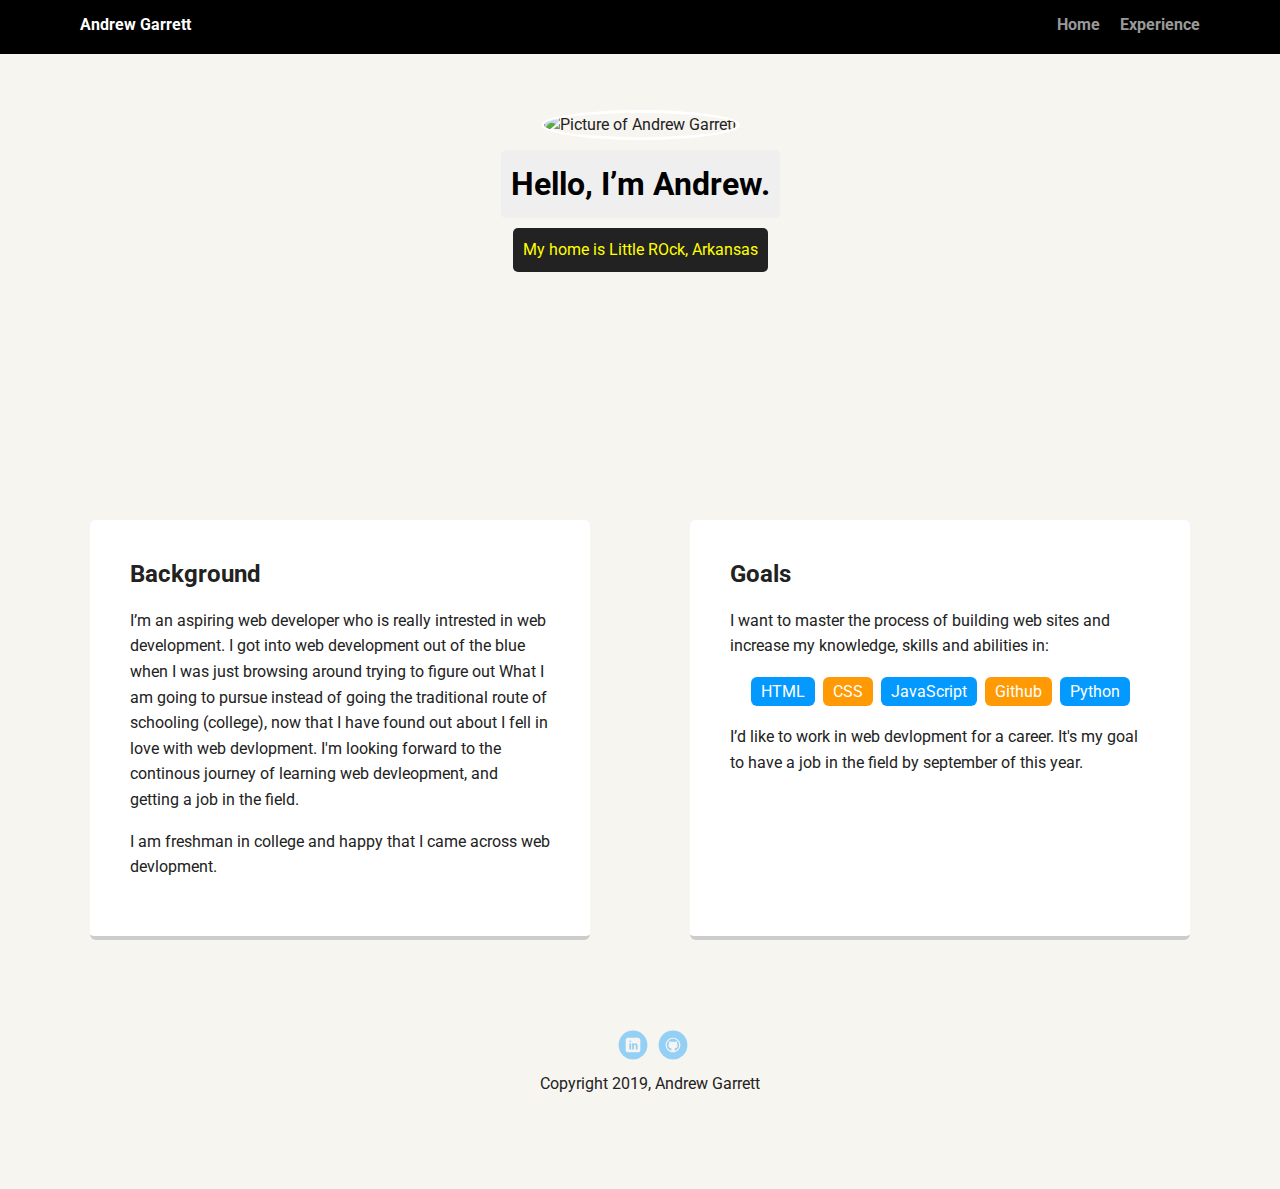
==== portfolio_update_v1/index.html @ bcbd016a "Team treehouse project1" ====
<!DOCTYPE html>
<html lang="en">
  <head>
    <meta charset="utf-8" />
    <title>Andrew Garrett's Profile</title>
    <meta name="viewport" content="width=device-width, initial-scale=1.0" />
    <link rel="stylesheet" href="styles.css" />
    <link
      href="https://fonts.googleapis.com/css?family=Muli%7CRoboto:400,300,500,700,900"
      rel="stylesheet"
    />
  </head>

  <body>
    <div class="main-nav">
      <ul class="nav">
        <li class="name">Andrew Garrett</li>
        <li><a href="index.html">Home</a></li>
        <li><a href="experience.html">Experience</a></li>
      </ul>
    </div>

    <header>
      <img
        src="images/me.jpg"
        alt="Picture of Andrew Garrett"
        class="profile-image"
      />
      <h1 class="tag name">Hello, I’m Andrew.</h1>
      <p class="tag location">My home is Little ROck, Arkansas</p>
    </header>

    <main class="flex">
      <div class="card">
        <h2>Background</h2>
        <p>
          I’m an aspiring web developer who is really intrested in web
          development. I got into web development out of the blue when I was
          just browsing around trying to figure out What I am going to pursue
          instead of going the traditional route of schooling (college), now
          that I have found out about I fell in love with web devlopment. I'm
          looking forward to the continous journey of learning web devleopment,
          and getting a job in the field.
        </p>
        <p>
          I am freshman in college and happy that I came across web devlopment.
        </p>
      </div>

      <div class="card">
        <h2>Goals</h2>
        <p>
          I want to master the process of building web sites and increase my
          knowledge, skills and abilities in:
        </p>
        <ul class="skills">
          <li>HTML</li>
          <li>CSS</li>
          <li>JavaScript</li>
          <li>Github</li>
          <li>Python</li>
        </ul>
        <p>
          I’d like to work in web devlopment for a career. It's my goal to have
          a job in the field by september of this year.
        </p>
      </div>
    </main>
    <footer>
      <ul>
      
          <a
            href="https://www.linkedin.com/in/andrew-garrett-700276136/"
            class="social linkedin"
            >LinkedIn</a
          >
        </li>
        <li>
          <a href="https://github.com/501andrew" class="social github"
            >Github</a
          >
        </li>
      </ul>
      <p class="copyright">Copyright 2019, Andrew Garrett</p>
    </footer>
  </body>
</html>
---- portfolio_update_v1/styles.css ----
/* Global Layout Set-up */
* {
  box-sizing: border-box;
}

body {
  margin: 0;
  padding: 0;
  text-align: center;
  font-family: "Roboto", sans-serif;
  color: #222;
  background: #f7f5f0;
}
/* Link Styles */

a {
  text-decoration: none;
  color: #999;
}
a:hover {
  color: #6633ff;
}

/* Section Styles */

.main-nav {
  width: 100%;
  background: black;
  min-height: 30px;
  padding: 10px;
  position: fixed;
  text-align: center;
}
.nav {
  display: flex;
  justify-content: space-around;
  font-weight: 700;
  list-style-type: none;
  margin: 0 auto;
  padding: 0;
}

.nav .name {
  display: block;
  margin-right: auto;
  color: white;
}
.nav li {
  padding: 5px 10px 10px 10px;
}
.nav a {
  transition: all 0.5s;
}
.nav a:hover {
  color: white;
}

header {
  text-align: center;
  background: url("images/Web-Development.jpg") no-repeat top center;
  background-size: cover;
  overflow: hidden;
  padding-top: 60px;
}
header {
  line-height: 1.5;
}
header .profile-image {
  margin-top: 50px;
  width: 150px;
  height: 150px;
  border-radius: 50%;
  border: 3px solid white;
  transition: all 0.7s;
}
header .profile-image:hover {
  transform: scale(1.5) rotate(360deg);
}
.tag {
  background-color: #efefef;
  color: black;
  padding: 10px;
  border-radius: 5px;
  display: table;
  margin: 10px auto;
}
.location {
  background-color: #222;
  color: yellow;
}
.card {
  margin: 30px;
  padding: 20px 40px 40px;
  max-width: 500px;
  text-align: left;
  background: #fff;
  border-bottom: 4px solid #ccc;
  border-radius: 6px;
  transition: all 0.5s;
}
.card:hover {
  border-color: #ff99ff;
}

ul.skills {
  padding: 0;
  text-align: center;
}

.skills li {
  border-radius: 6px;
  display: inline-block;
  background: #ff9904;
  color: white;
  padding: 5px 10px;
  margin: 2px;
}

.skills li:nth-child(odd) {
  background: #0399ff;
}

footer {
  width: 100%;
  min-height: 30px;
  padding: 20px 0 40px 20px;
}

footer .copyright {
  top: -8px;
  font-size: 0.75em;
}

footer ul {
  list-style-type: none;
  margin: 0;
  padding: 0;
}

footer ul li {
  display: inline-block;
}

a.social {
  display: inline-block;
  text-indent: -9999px;
  margin-left: 5px;
  width: 30px;
  height: 30px;
  background-size: 30px 30px;
  opacity: 0.4;
  transition: all 0.5s;
}
a.twitter {
  background-image: url(images/twitter.svg);
}
a.linkedin {
  background-image: url(images/linkedin.svg);
}
a.github {
  background-image: url(images/github.svg);
}
a.social:hover {
  opacity: 1;
}
.clearfix {
  clear: both;
}

/* Styles for larger screens */
@media screen and (min-width: 720px) {
  .flex {
    display: -ms-flexbox; /* TWEENER - IE 10 */
    display: flex;
    max-width: 1200px;
    -ms-flex-pack: distribute;
    justify-content: space-around;
    margin: 0 auto;
  }

  header {
    min-height: 470px;
  }

  .nav {
    max-width: 1200px;
    padding: 0 30px;
  }

  main {
    padding-top: 20px;
  }

  main p {
    line-height: 1.6em;
  }

  footer {
    font-size: 1.3em;
    max-width: 1200px;
    margin: 40px auto;
  }
}
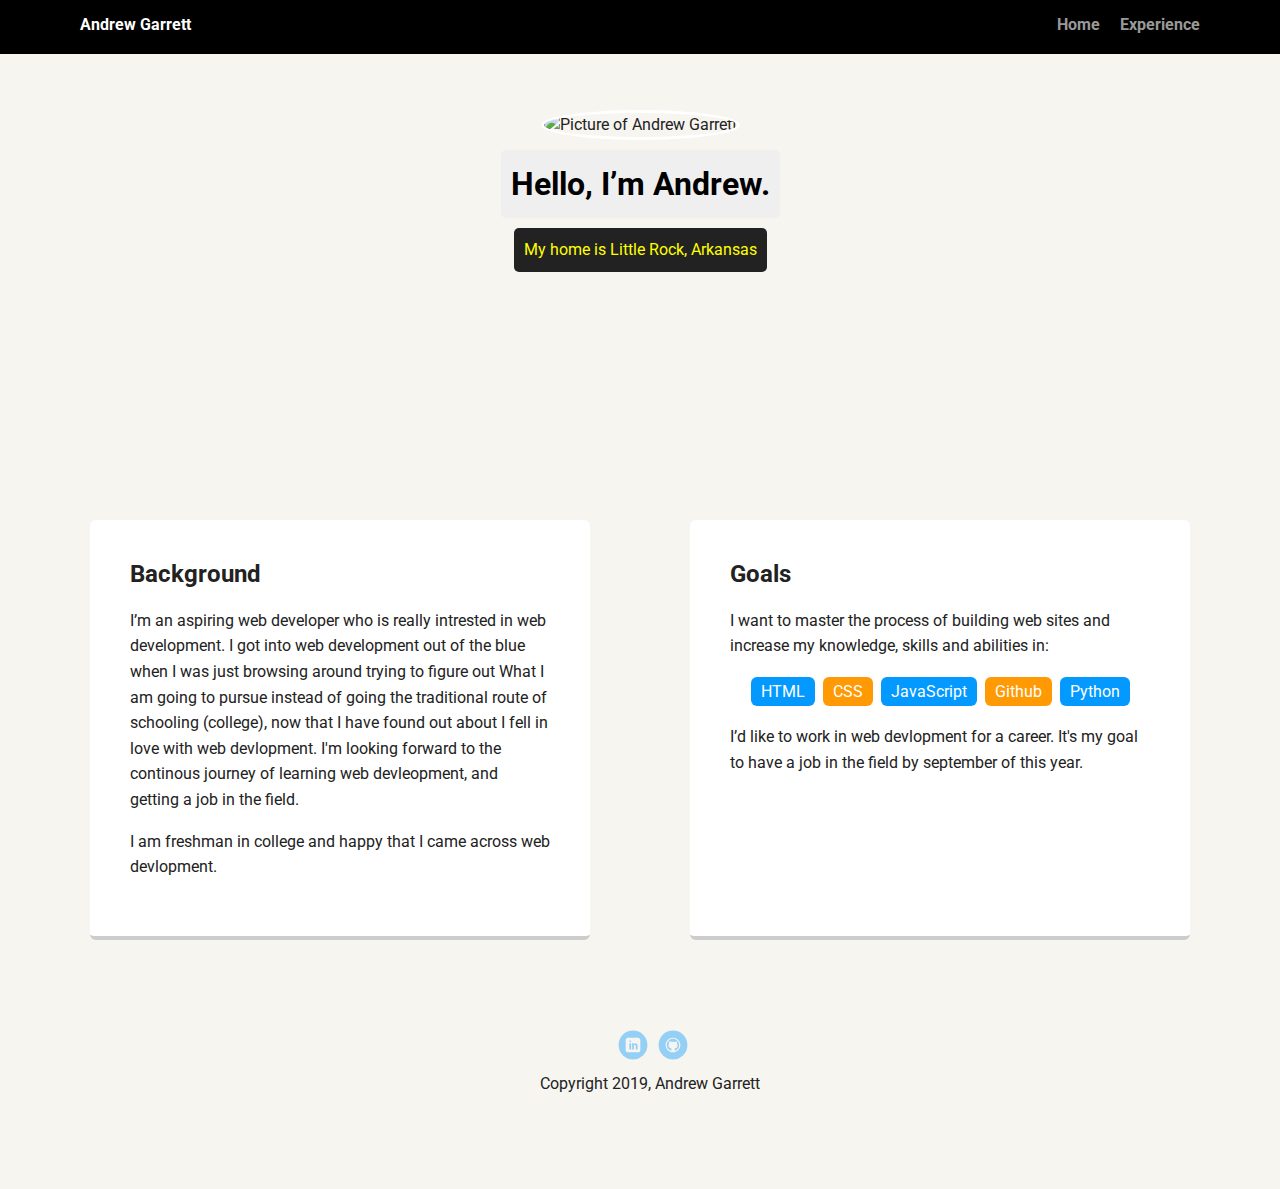
==== commit 9fd80968: "Update index.html" ====
--- a/portfolio_update_v1/index.html
+++ b/portfolio_update_v1/index.html
@@ -27,7 +27,7 @@
         class="profile-image"
       />
       <h1 class="tag name">Hello, I’m Andrew.</h1>
-      <p class="tag location">My home is Little ROck, Arkansas</p>
+      <p class="tag location">My home is Little Rock, Arkansas</p>
     </header>
 
     <main class="flex">
@@ -68,7 +68,7 @@
     </main>
     <footer>
       <ul>
-      
+
           <a
             href="https://www.linkedin.com/in/andrew-garrett-700276136/"
             class="social linkedin"
